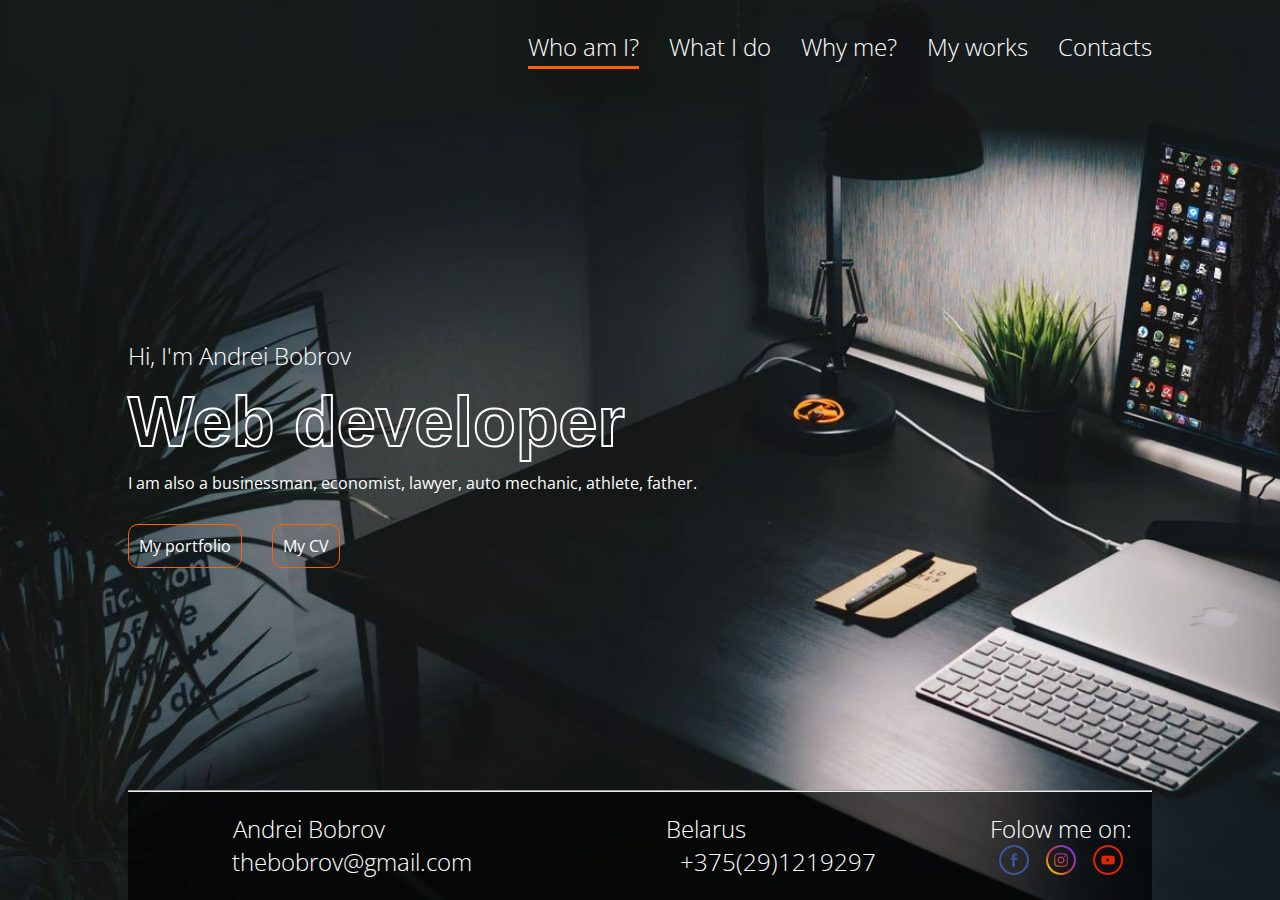
==== page1/index.html @ d4e5a7fb "fix page2" ====
<!DOCTYPE html>
<html lang="en">

<head>
    <meta charset="UTF-8">
    <meta http-equiv="X-UA-Compatible" content="IE=edge">
    <meta name="viewport" content="width=device-width, initial-scale=1.0">
    <link rel="stylesheet" href="page1.css">
    <link rel="stylesheet" href="page1-media.css">
    <link rel="preconnect" href="https://fonts.googleapis.com">
    <link rel="preconnect" href="https://fonts.gstatic.com" crossorigin>
    <link
        href="https://fonts.googleapis.com/css2?family=Montserrat:wght@100;200;300;400;500;600;700&family=Open+Sans:wght@300;400;500;600;700&family=Poppins:wght@600&display=swap"
        rel="stylesheet">
    <title>Document</title>
</head>

<body>


    <div class="container">

        <header>

            <div class="logo">

                <h1>
                    <span>
                        &lt; My Portfolio /&gt;</span>
                </h1>

            </div>

            <div class="info">

                <ul>
                    <li>
                        <a href="">
                            <h2>Who am I?</h2>
                        </a>
                    </li>
                    <li>
                        <a href="">
                            <h2>What I do</h2>
                        </a>
                    </li>
                    <li>
                        <a href="">
                            <h2>Why me?</h2>
                        </a>
                    </li>
                    <li>
                        <a href="">
                            <h2>My works</h2>
                        </a>
                    </li>
                    <li>
                        <a href="">
                            <h2>Contacts</h2>
                        </a>
                    </li>
                </ul>
            </div>
        </header>

        <section>
            <!-- <canvas id=q></canvas> -->
            <h2>Hi, I'm Andrei Bobrov</h2>

            <h3>Web developer</h3>

            <p>I am also a businessman, economist,
                lawyer, auto mechanic, athlete, father.</p>

            <div class="buttons">
                <a href="../page2/index.html">
                    <p>My portfolio</p>
                </a>
                <a href="img/Бобров Андрей Анатольевич.pdf">
                    <p>My CV</p>
                </a>
                <!-- <a href="img/Бобров Андрей Анатольевич.pdf" download="" title="download">
                    <p>Download CV</p>
                </a> -->
            </div>
        </section>

        <hr>

        <footer>

            <ol>
                <li>
                    <h2><span>Name:</span> Andrei Bobrov
                    </h2>
                </li>
                <li><a href="mailto: thebobrov@gmail.com">
                        <h2><span>Email:</span> thebobrov@gmail.com
                        </h2>
                    </a>

                </li>
            </ol>

            <ol>
                <li>
                    <h2><span>From:</span> Belarus
                    </h2>
                </li>
                <li><a href="tel:+375291219297">
                        <h2><span>Phone:</span> +375(29)1219297</h2>
                    </a>

                </li>
            </ol>

            <ol>
                <li>
                    <h2>Folow me on:</h2>
                </li>
                <li>
                    <div class="social">
                        <a href=""><img src="img/facebook.png" alt=""></a>
                        <a href=""><img src="img/instagram.png" alt=""></a>
                        <a href=""><img src="img/youtube.png" alt=""></a>
                    </div>
                </li>



            </ol>
        </footer>
    </div>



    <script src="page1.js"></script>
</body>

</html>
---- page1/page1.css ----
* {
  margin: 0;
  padding: 0;
  box-sizing: border-box;
  font-family: "Open Sans", sans-serif;
}

body {
  background: url(img/1.jpg) no-repeat;
  background-size: cover;
}

.container {
  max-width: 1024px;
  margin: 0 auto;
  display: flex;
  flex-direction: column;
  min-height: 100vh;
}

header {
  display: flex;
  padding-top: 30px;
  padding-bottom: 30px;
}

h1 {
  font-family: "Open Sans", sans-serif;
  color: white;
  text-transform: uppercase;
  font-size: 15px;
}

h2 {
  font-family: "Open Sans", sans-serif;
  color: white;
  font-weight: 100;
}

h3 {
  font-size: 70px;
  line-height: 100px;
  font-family: "Dosis", sans-serif;
  font-weight: 700;
  color: transparent;
  background: none;
  -webkit-text-stroke-width: 2px;
  -webkit-text-stroke-color: #fff;
}

h4 {
  color: white;
  font-size: 20px;
}

p {
  font-family: "Open Sans", sans-serif;
  color: white;
}

.info {
  margin-left: auto;
}

.info ul {
  display: flex;
  gap: 30px;
}

.info ul li {
  list-style-type: none;
}

a {
  text-decoration: none;
}

a :hover {
  color: #ff6000;
  transition: 1s;
}

/* anime */

span {
  font: 700 2em/1 "Oswald", sans-serif;
  background: url(https://i.ibb.co/RDTnNrT/animated-text-fill.png) repeat-y;
  -webkit-background-clip: text;
  background-clip: text;
  -webkit-text-fill-color: transparent;
  -webkit-animation: aitf 80s linear infinite;
}

/* Animate Background Image */

@-webkit-keyframes aitf {
  0% {
    background-position: 0% 50%;
  }
  100% {
    background-position: 100% 50%;
  }
}

.info a::after {
  background-color: #ff6000;
  display: block;
  content: "";
  height: 3px;
  width: 0%;
  -webkit-transition: width 0.3s ease-in-out;
  -moz--transition: width 0.3s ease-in-out;
  transition: width 0.3s ease-in-out;
}

.info a:hover:after,
.info a:focus:after {
  width: 100%;
}

section {
  margin: 240px 0 110px;
  flex-grow: 1;
}

.buttons {
  display: flex;
}

.buttons a {
  border: 1px solid;
  border-radius: 10px;
  padding: 10px;
  margin-right: 30px;
  margin-top: 30px;
  border-color: #ff6000;
}

.info ul li:first-child {
  color: #ff6000;
  border-bottom: solid 3px #ff6000;
}

/* footer */

footer {
  display: flex;
  justify-content: space-between;
  padding: 20px;
  background-color: #000000ab;
}

hr {
  color: #ff6000 solid 2px;
}

.container img {
  width: 30px;
}

footer ol li {
  list-style-type: none;
}

.social {
  display: flex;
  justify-content: space-around;
}

footer ol :nth-child(2) :hover {
  color: #ff6000;
  cursor: pointer;
}

footer span {
  font-size: 26px;
}

.social img:hover {
  transform: scale(0.5);
}
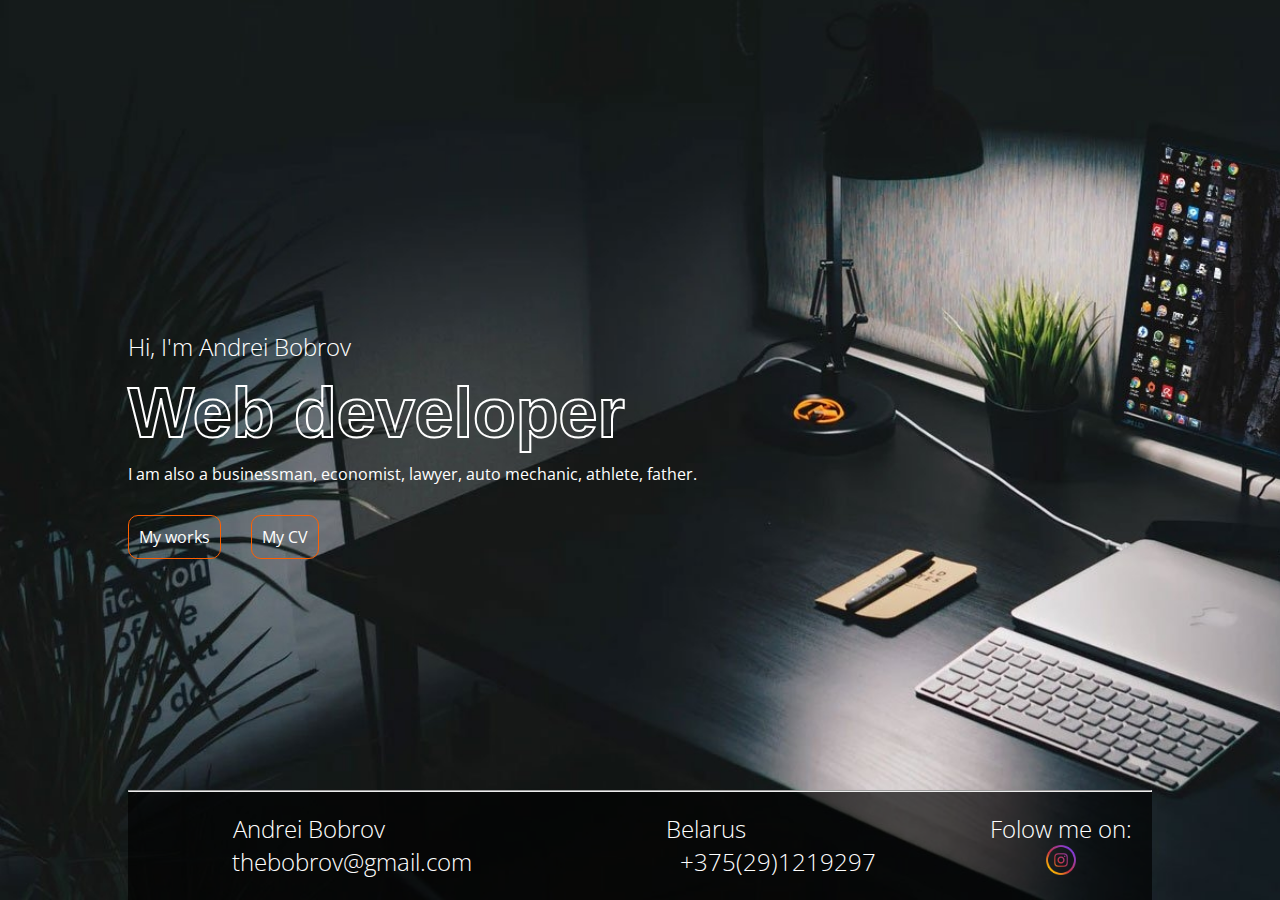
==== commit c2775a7e: "fix pages" ====
--- a/page1/index.html
+++ b/page1/index.html
@@ -24,14 +24,15 @@
 
             <div class="logo">
 
-                <h1>
-                    <span>
-                        &lt; My Portfolio /&gt;</span>
-                </h1>
-
+                <a href="index.html">
+                    <h1>
+                        <span>
+                            &lt; My Portfolio /&gt;</span>
+                    </h1>
+                </a>
             </div>
 
-            <div class="info">
+            <!-- <div class="info">
 
                 <ul>
                     <li>
@@ -60,7 +61,7 @@
                         </a>
                     </li>
                 </ul>
-            </div>
+            </div> -->
         </header>
 
         <section>
@@ -74,7 +75,7 @@
 
             <div class="buttons">
                 <a href="../page2/index.html">
-                    <p>My portfolio</p>
+                    <p>My works</p>
                 </a>
                 <a href="img/Бобров Андрей Анатольевич.pdf">
                     <p>My CV</p>
@@ -120,9 +121,9 @@
                 </li>
                 <li>
                     <div class="social">
-                        <a href=""><img src="img/facebook.png" alt=""></a>
-                        <a href=""><img src="img/instagram.png" alt=""></a>
-                        <a href=""><img src="img/youtube.png" alt=""></a>
+                        <!-- <a href=""><img src="img/facebook.png" alt=""></a> -->
+                        <a href="https://www.instagram.com/the_bobrov/"><img src="img/instagram.png" alt=""></a>
+                        <!-- <a href=""><img src="img/youtube.png" alt=""></a> -->
                     </div>
                 </li>
 
